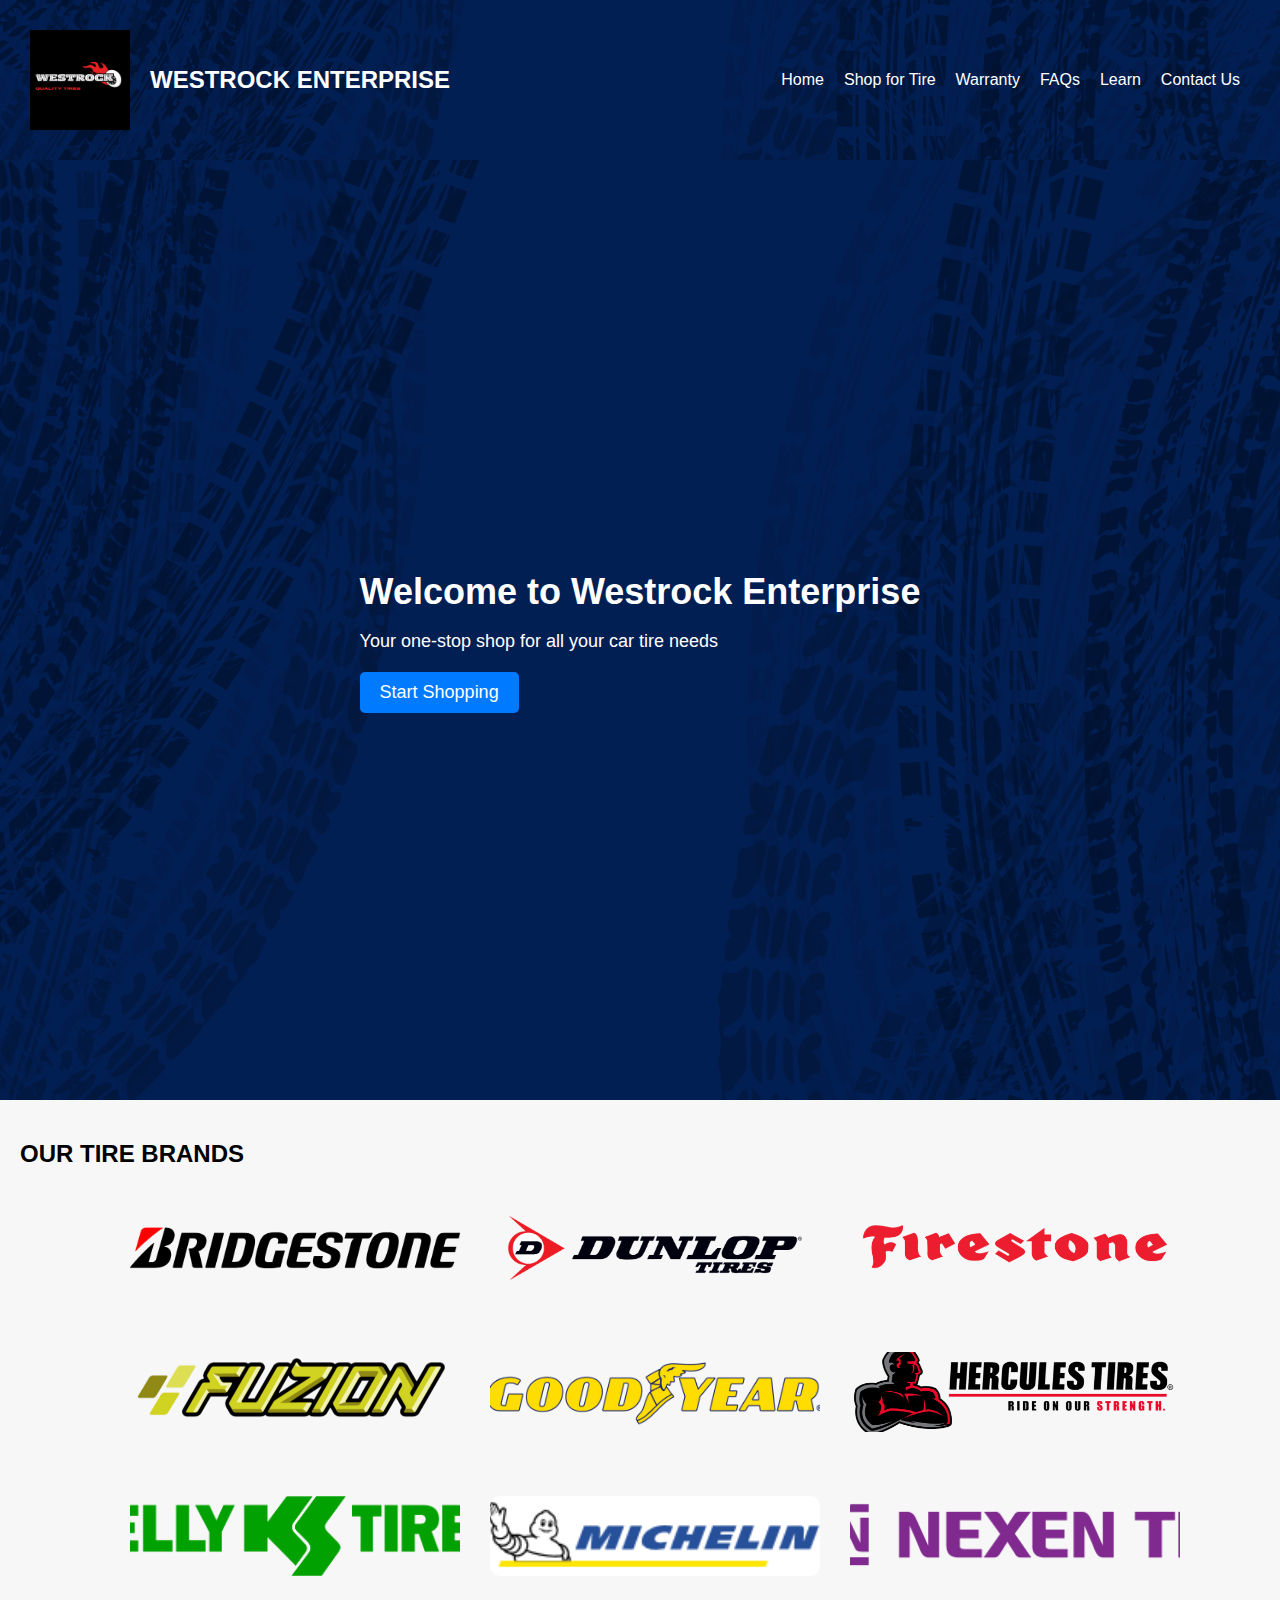
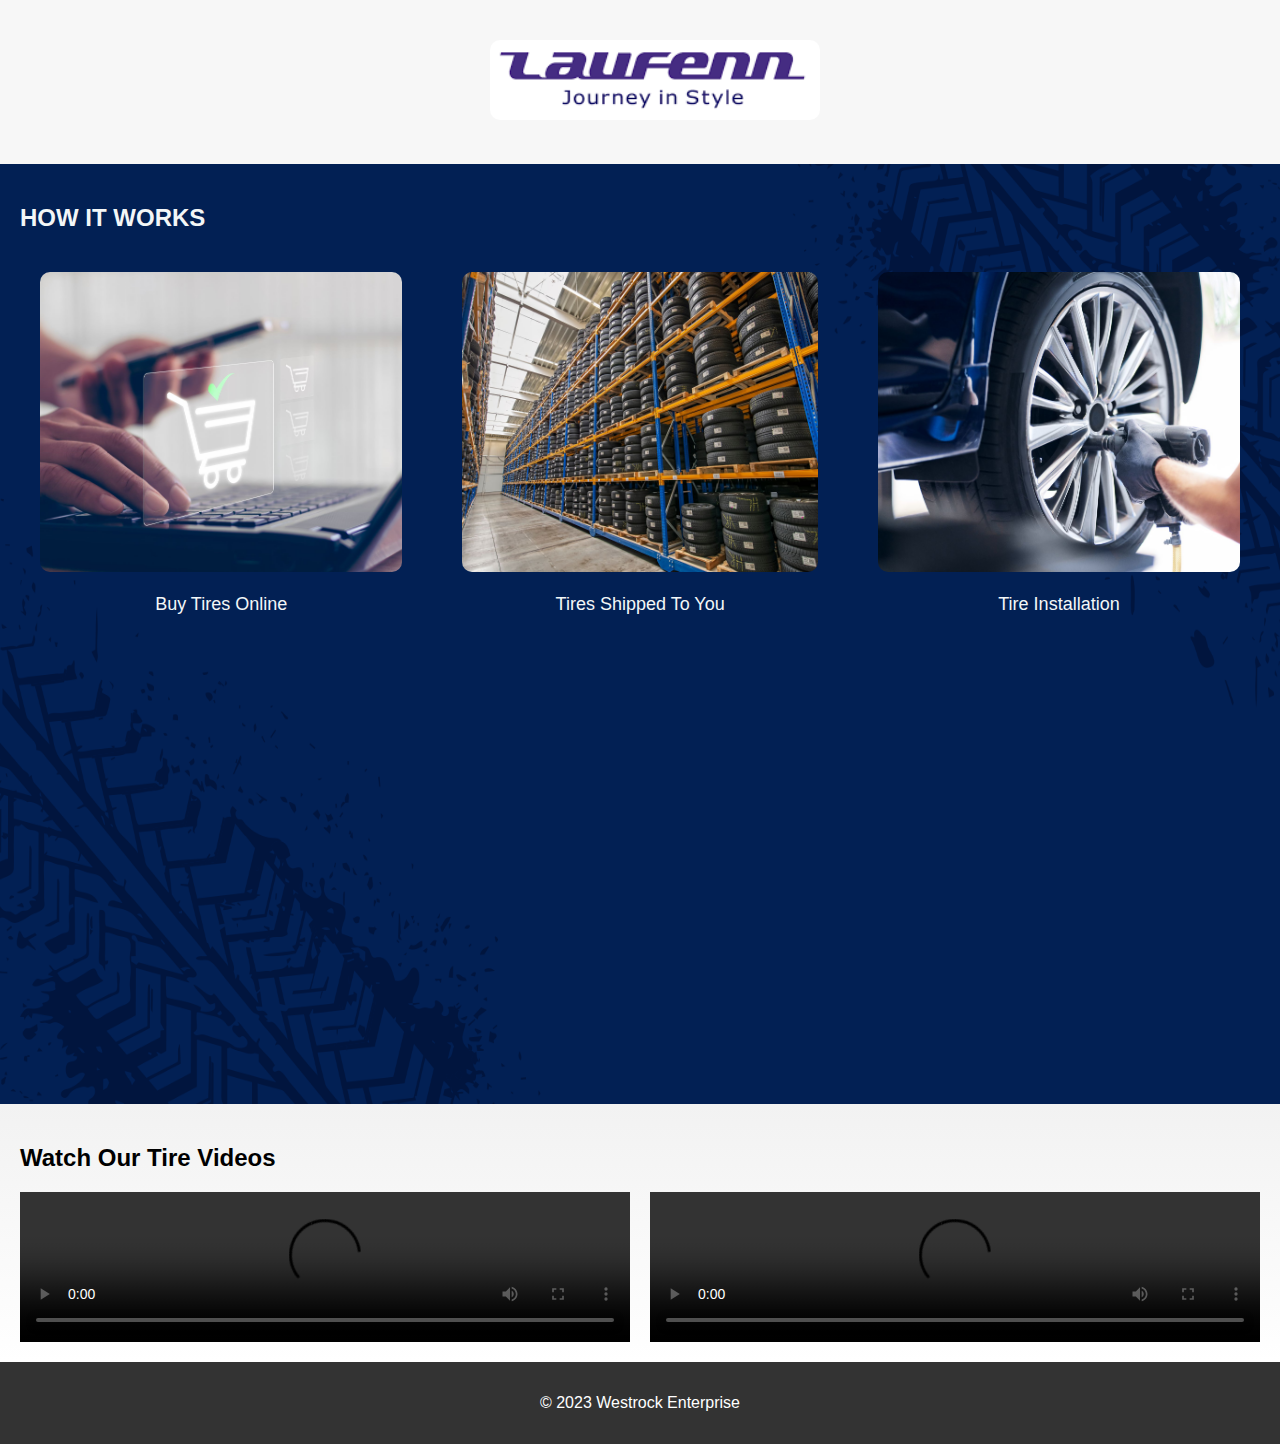
==== index.html @ aee5577b "initial commit of website" ====
<!DOCTYPE html>
<html lang="en">
<head>
  <meta charset="UTF-8">
  <meta name="viewport" content="width=device-width, initial-scale=1.0">
  <title>Westrock Enterprise</title>
  <link rel="stylesheet" href="styles.css">
</head>
<body>
  <header>
    <div class="logo-container">
      <img src="WESTROCK LOGO.png" alt="Westrock Enterprise Logo" class="logo">
      <h1>WESTROCK ENTERPRISE</h1>
    </div>
    <nav>
      <ul>
        <li><a href="index.html">Home</a></li>
        <li><a href="shop.html">Shop for Tire</a></li>
        <li><a href="warranty.html">Warranty</a></li>
        <li><a href="faqs.html">FAQs</a></li>
        <li><a href="learn.html">Learn</a></li>
        <li><a href="contact.html">Contact Us</a></li>
      </ul>
    </nav>
  </header>
  <main>
    <section class="hero">
      <div class="hero-container">
        <h1>Welcome to Westrock Enterprise</h1>
        <p>Your one-stop shop for all your car tire needs</p>
        <button>Start Shopping</button>
      </div>
    </section>

    <section class="tire-brands">
        <h2>OUR TIRE BRANDS</h2>
        <div class="tire-brand-grid">
          <div class="tire-brand-item">
            <img src="Bridgestone.png" alt="Bridgestone">
          </div>
          <div class="tire-brand-item">
            <img src="dunlop-1f035a4b.png" alt="dunlop">
          </div>
          <div class="tire-brand-item">
            <img src="Firestone-761a0091-1920w.png" alt="Firestone">
            </div>
            <div class="tire-brand-item">
                <img src="Fuzion-fd8393a1-71ab04fe.png" alt="Fuzion">
                </div>
                <div class="tire-brand-item">
                    <img src="Goodyear-2050ed3f.png" alt="Goodyear">
                    </div>
                    <div class="tire-brand-item">
                        <img src="Hercules2-8dfc126d-769698dd-640w.png" alt="Hercules2">
                        </div>
                        <div class="tire-brand-item">
                            <img src="kelly2.png" alt="kelly">
                            </div>
                            <div class="tire-brand-item">
                                <img src="Michelin-69707c13.png" alt="Michelin">
                                </div>
                                <div class="tire-brand-item">
                                    <img src="Nexen2-640w.png" alt="Nexen2">
                                    </div>
                                    <div class="tire-brand-item">
                                        <img src="Laufenn-640w.png" alt="Laufenn">
                                        </div>
        </section>


    <section class="tire-gallery">
      <h2>HOW IT WORKS</h2>
      <div class="tire-grid">
        <div class="tire-item">
        <img src="tire payment.jpeg" alt="payment">
        <p>Buy Tires Online</p>
     </div>
     <div class="tire-item">
        <img src="warehouse tires.jpeg" alt="warehouse tires">
        <p>Tires Shipped To You</p>
    </div>
    <div class="tire-item">
        <img src="tire fixing.jpeg" alt="tire fixing">
        <p>Tire Installation</p>
    </div>
        <!-- Add more tire images here -->
      </div>
    </section>
    <section class="video-section">
      <h2>Watch Our Tire Videos</h2>
      <div class="video-grid">
        <video width="100%" controls>
          <source src="4569076-hd_1920_1080_30fps.mp4" type="video/mp4">
          Your browser does not support the video tag.
        </video>
        <video width="100%" controls>
          <source src="tire fixing vid.mp4" type="video/mp4">
          Your browser does not support the video tag.
        </video>
      </div>
    </section>
  </main>
  <footer>
    <p>&copy; 2023 Westrock Enterprise</p>
  </footer>
  <script src="script.js"></script>
</body>
</html>
---- styles.css ----
body {
    font-family: Arial, sans-serif;
    margin: 0;
    padding: 0;
    background-color: #edf2f5;

  }
  
  header {
    background-image: url('Hero+Image-1920w.png'); /* replace with your desired background image */
    background-size: cover;
    background-position: center;
    padding: 20px; /* add some padding to the header */
    display: flex; /* make the header a flex container */
    justify-content: space-between; /* justify the content to the left and right */
    align-items: center; /* vertically center the content */
  }
  
  .logo-container {
    align-items: center;
    display: flex;
    padding: 10px; /* add this line */
  }
  
  .logo {
    width: 100px; /* adjust the width to your logo image size */
    height: 100px; /* adjust the height to your logo image size */
    margin-right: 20px; /* add some space between the logo and company name */
  }
  
  .logo-container h1 {
    font-size: 24px;
    font-weight: bold;
    color: #fff;
    margin: 0;
    padding: 0;
  }
  
  nav ul {
    list-style: none;
    margin: 0;
    padding: 0;
    display: flex;
    justify-content: space-between;
  }
  
  nav li {
    margin-right: 20px;
  }
  
  nav a {
    color: #fff;
    text-decoration: none;
  }
  
  .hero {
    background-image: url('Hero+Image-1920w.png');
    background-size: cover;
    background-position: center;
    height: 100vh;
    display: flex;
    justify-content: center;
    align-items: center;
    color: #fff;
    text-align: left; /* add this line */
    padding: 20px; /* add this line */
  }

  .hero h1 {
    font-size: 36px; /* add this line */
    margin-bottom: 10px; /* add this line */
  }
  
  .hero p {
    font-size: 18px; /* add this line */
    margin-bottom: 20px; /* add this line */
  }
  
  .hero button {
    background-color: #007bff; /* add this line */
    color: #ffffff; /* add this line */
    border: none; /* add this line */
    padding: 10px 20px; /* add this line */
    font-size: 18px; /* add this line */
    cursor: pointer; /* add this line */
    border-radius: 5px; /* add this line */
  }
  
  .hero button:hover {
    background-color: #0069d9; /* add this line */
  }
  


  .tire-brands {
    background-color: #f7f7f7;
    padding: 20px;
  }
  
  .tire-brand-grid {
    display: flex;
    flex-wrap: wrap;
    justify-content: center;
    grid-gap: 20px;
  }
  
  .tire-brand-item {
    margin: 20px;
    text-align: center;
    width: 300px; /* adjust the width of each tire brand item */
  }
  
  .tire-brand-item img {
    width: 110%;
    height: 80px; /* adjust the height of each tire brand image */
    object-fit: cover;
    border-radius: 10px;
  }
  
  .tire-gallery {
    background-image: url('How+it+works+2-1920w.png');
    background-size: 100% 100%;
    background-position: center;
    padding: 20px;
    height: 100vh; /* set the section height to 100% of the viewport */
  }

  .tire-gallery p {
    color: #f3f7f8; /* change the font color to a blue shade */
  }

  .tire-gallery h2 {
    color: #f3f6f7; /* change the font color to a blue shade */
  }
  
  .tire-grid {
    display: flex;
    grid-template-columns: repeat(3, 1fr);
    grid-gap: 20px;
  }

  .tire-item {
    margin: 20px;
    text-align: center;
  }
  
  .tire-grid img {
    width: 100%;
    height: 300px;
    object-fit: cover;
    border-radius: 10px;
    border-bottom: 10px;
  }

  .tire-grid p {
    text-align: center;
    font-size: 18px;
    margin-bottom: 20px; /* add some space between the text and the next image */
  }
  
  .video-section {
    background-image: linear-gradient(to bottom, #f2f2f2, #fff); /* gradient background */
    /* or */
    background-color: #f2f2f2; /* solid color background */
    padding: 20px; /* add some padding to the section */
  }
  
  .video-grid {
    display: grid;
    grid-template-columns: repeat(2, 1fr);
    grid-gap: 20px;
  }
  
  .video-grid iframe {
    width: 100%;
    height: 200px;
    border: none;
  }
  
  footer {
    background-color: #333;
    color: #fff;
    padding: 1em;
    text-align: center;
    clear: both;
  }

  .shop-page footer {
    bottom: 0;
    width: 100%;
    padding: 1rem 0;
    background-color: #333;
    text-align: center;
  }

  .learn-page footer {
    bottom: 0;
    width: 100%;
    padding: 1rem 0;
    background-color: #333;
    text-align: center;
  }

  
  
  .learn-page .learn h1 {
    font-weight: bold;
    color: #081585; /* change the font color to a dark gray */
    margin-bottom: 20px;
    display: block;
    text-align: center;
    font-size: 48px;
  }

  .learn-page .learn {
    align-items: center;
    
    
  }
  
  .learn-page .learn-content {
    display: flex;
    justify-content: center;
    align-items: center;
  }

  .learn-page .learn h2 {
    flex: 1;
  }
  
  .learn-page .learn-image {
    width: 600px; /* adjust the width to your liking */
    height: auto;
    margin-left: 20px; /* add some space between the h2 and the image */
  }

  .learn-page .learn p {
    text-align: center;
  }

  .contact-page footer {
    bottom: 0;
    width: 100%;
    padding: 1rem 0;
    background-color: #333;
    text-align: center;
  }

  .contact-page .contact {
    max-width: 600px;
  margin: 40px auto;
  padding: 20px;
  background-color: #f9f9f9;
  border: 1px solid #ddd;
  box-shadow: 0 0 10px rgba(0, 0, 0, 0.1);
  }

  .contact-page .form-group {
    margin-bottom: 20px;
  }
  
  .contact-page label {
    display: block;
    margin-bottom: 10px;
  }
  
  .contact-page .form-control {
    width: 100%;
    padding: 10px;
    font-size: 16px;
    border: 1px solid #ccc;
  }
  
  .contact-page .form-control:focus {
    border-color: #aaa;
    box-shadow: 0 0 10px rgba(0, 0, 0, 0.1);
  }
  
  .contact-page .btn-submit {
    background-color: #4CAF50;
    color: #fff;
    padding: 10px 20px;
    border: none;
    border-radius: 5px;
    cursor: pointer;
  }
  
  .contact-page .btn-submit:hover {
    background-color: #3e8e41;
  }

  .shop-form {
    max-width: 600px;
    margin: 40px auto;
    padding: 20px;
    background-color: #f9f9f9;
    border: 1px solid #ddd;
    box-shadow: 0 0 10px rgba(0, 0, 0, 0.1);
  }
  
  .form-grid {
    display: grid;
    grid-template-columns: repeat(2, 1fr);
    grid-gap: 20px;
  }
  
  .form-group {
    margin-bottom: 20px;
  }
  
  .form-group label {
    display: block;
    margin-bottom: 10px;
    font-weight: bold;
  }
  
  .form-control {
    width: 100%;
    height: 40px;
    padding: 10px;
    font-size: 16px;
    border: 1px solid #ccc;
  }
  
  .form-control:focus {
    border-color: #aaa;
    box-shadow: 0 0 10px rgba(0, 0, 0, 0.1);
  }
  
  .btn {
    padding: 10px 20px;
    font-size: 16px;
    font-weight: bold;
    border: none;
    border-radius: 5px;
    background-color: #337ab7;
    color: #fff;
    cursor: pointer;
  }
  
  .btn:hover {
    background-color: #23527c;
  }
  
  .btn:active {
    background-color: #1e3d5f;
  }
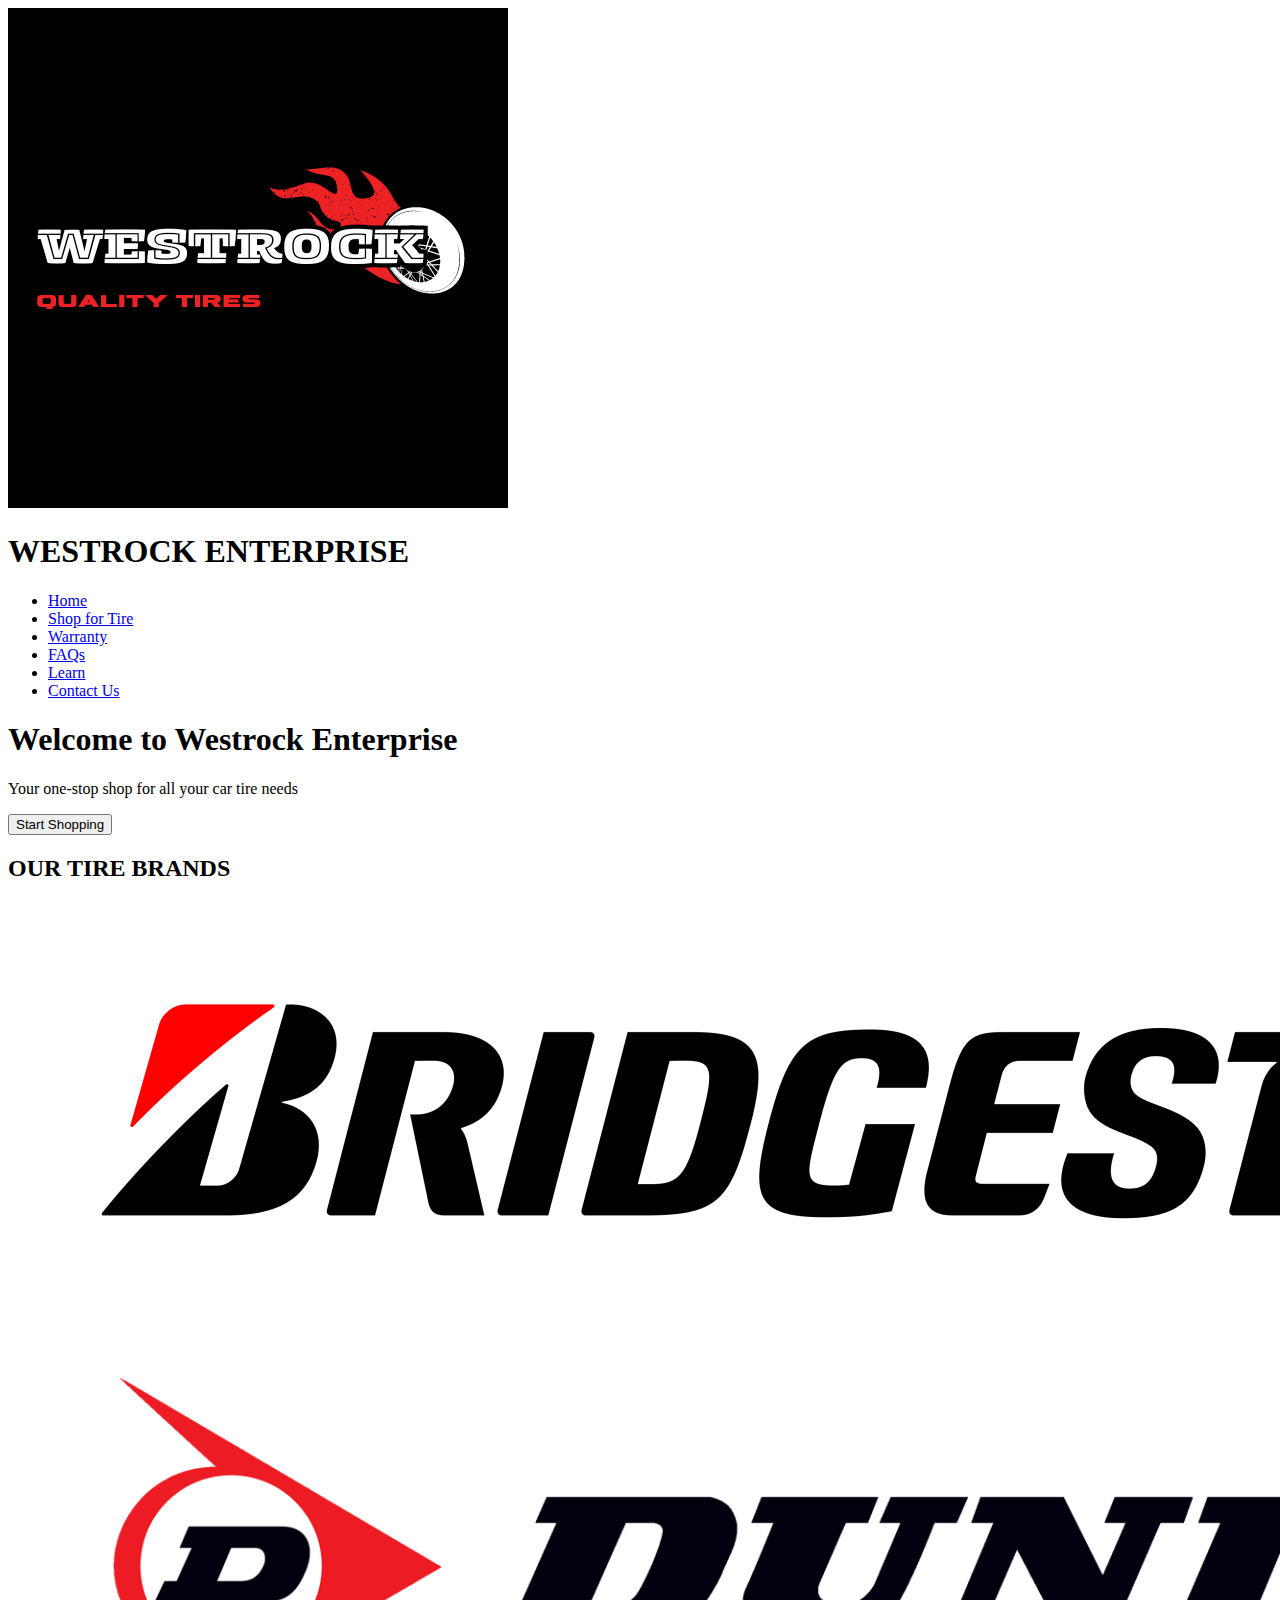
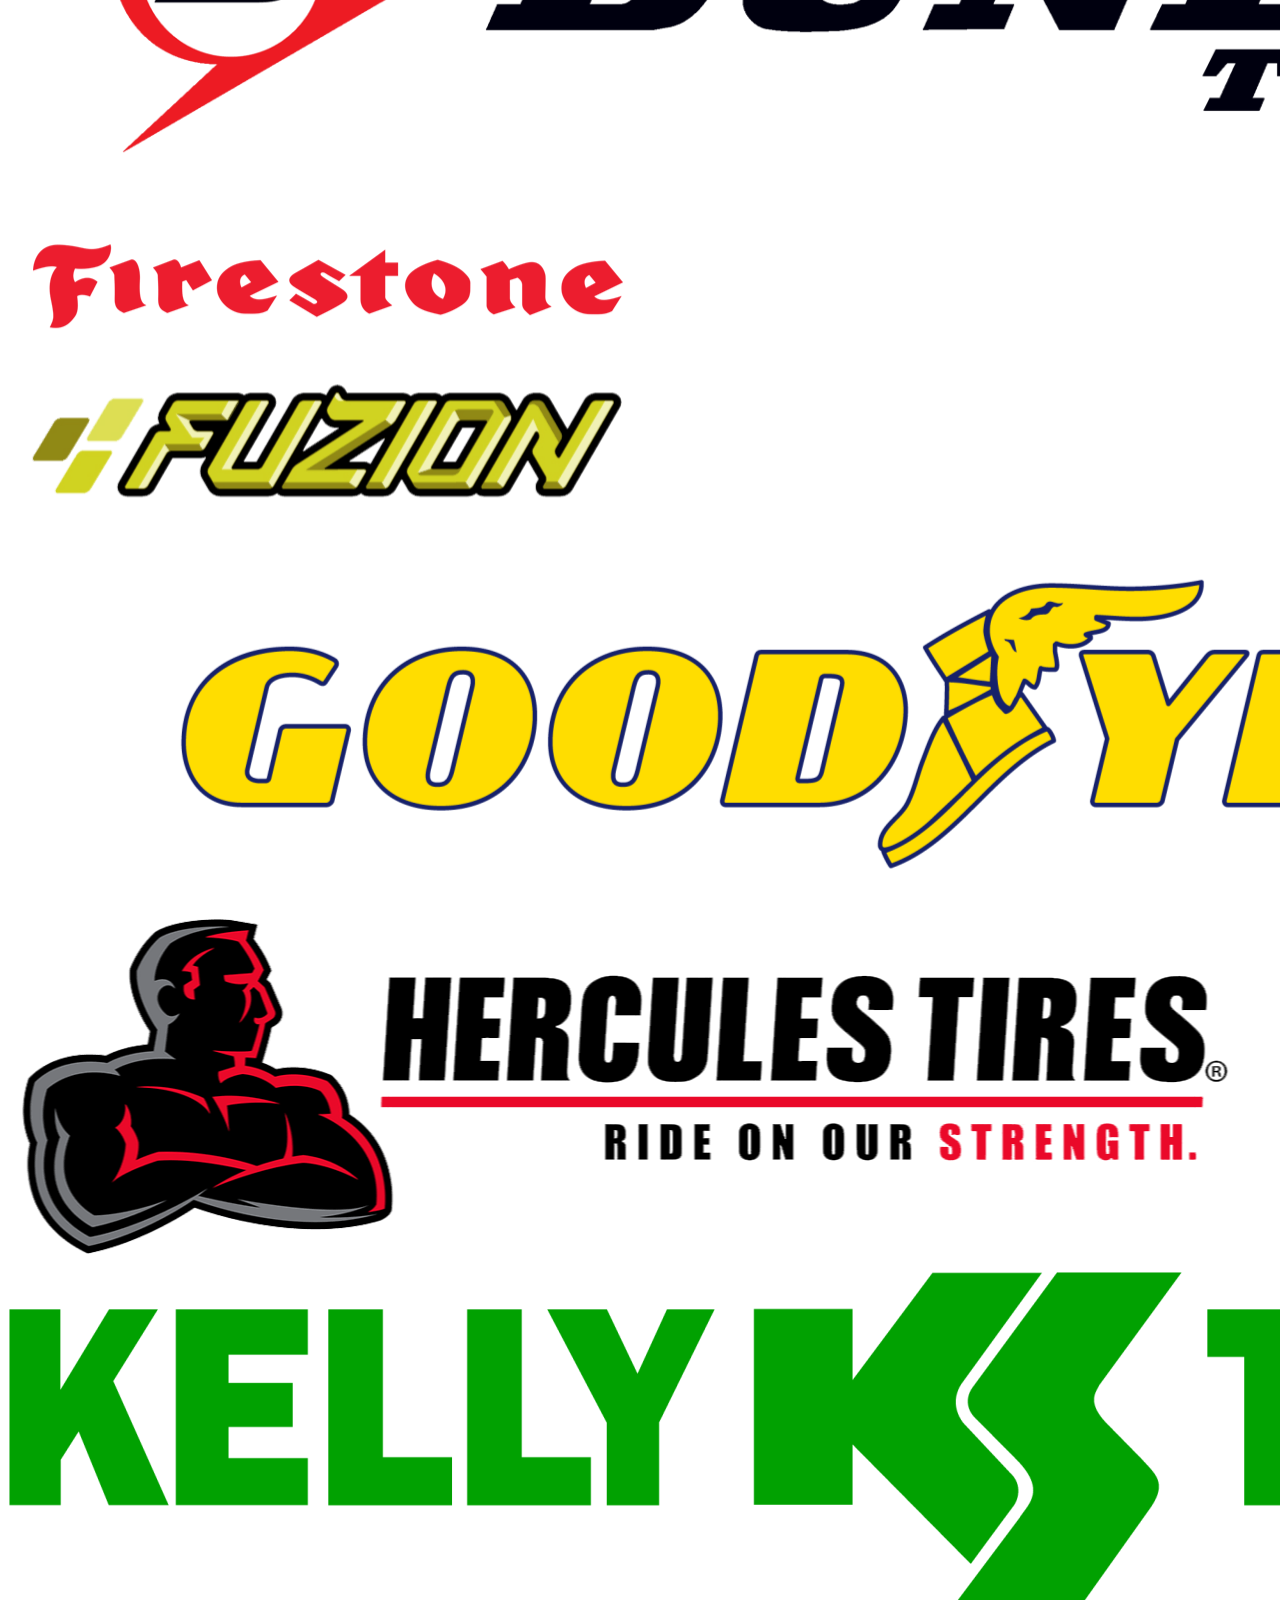
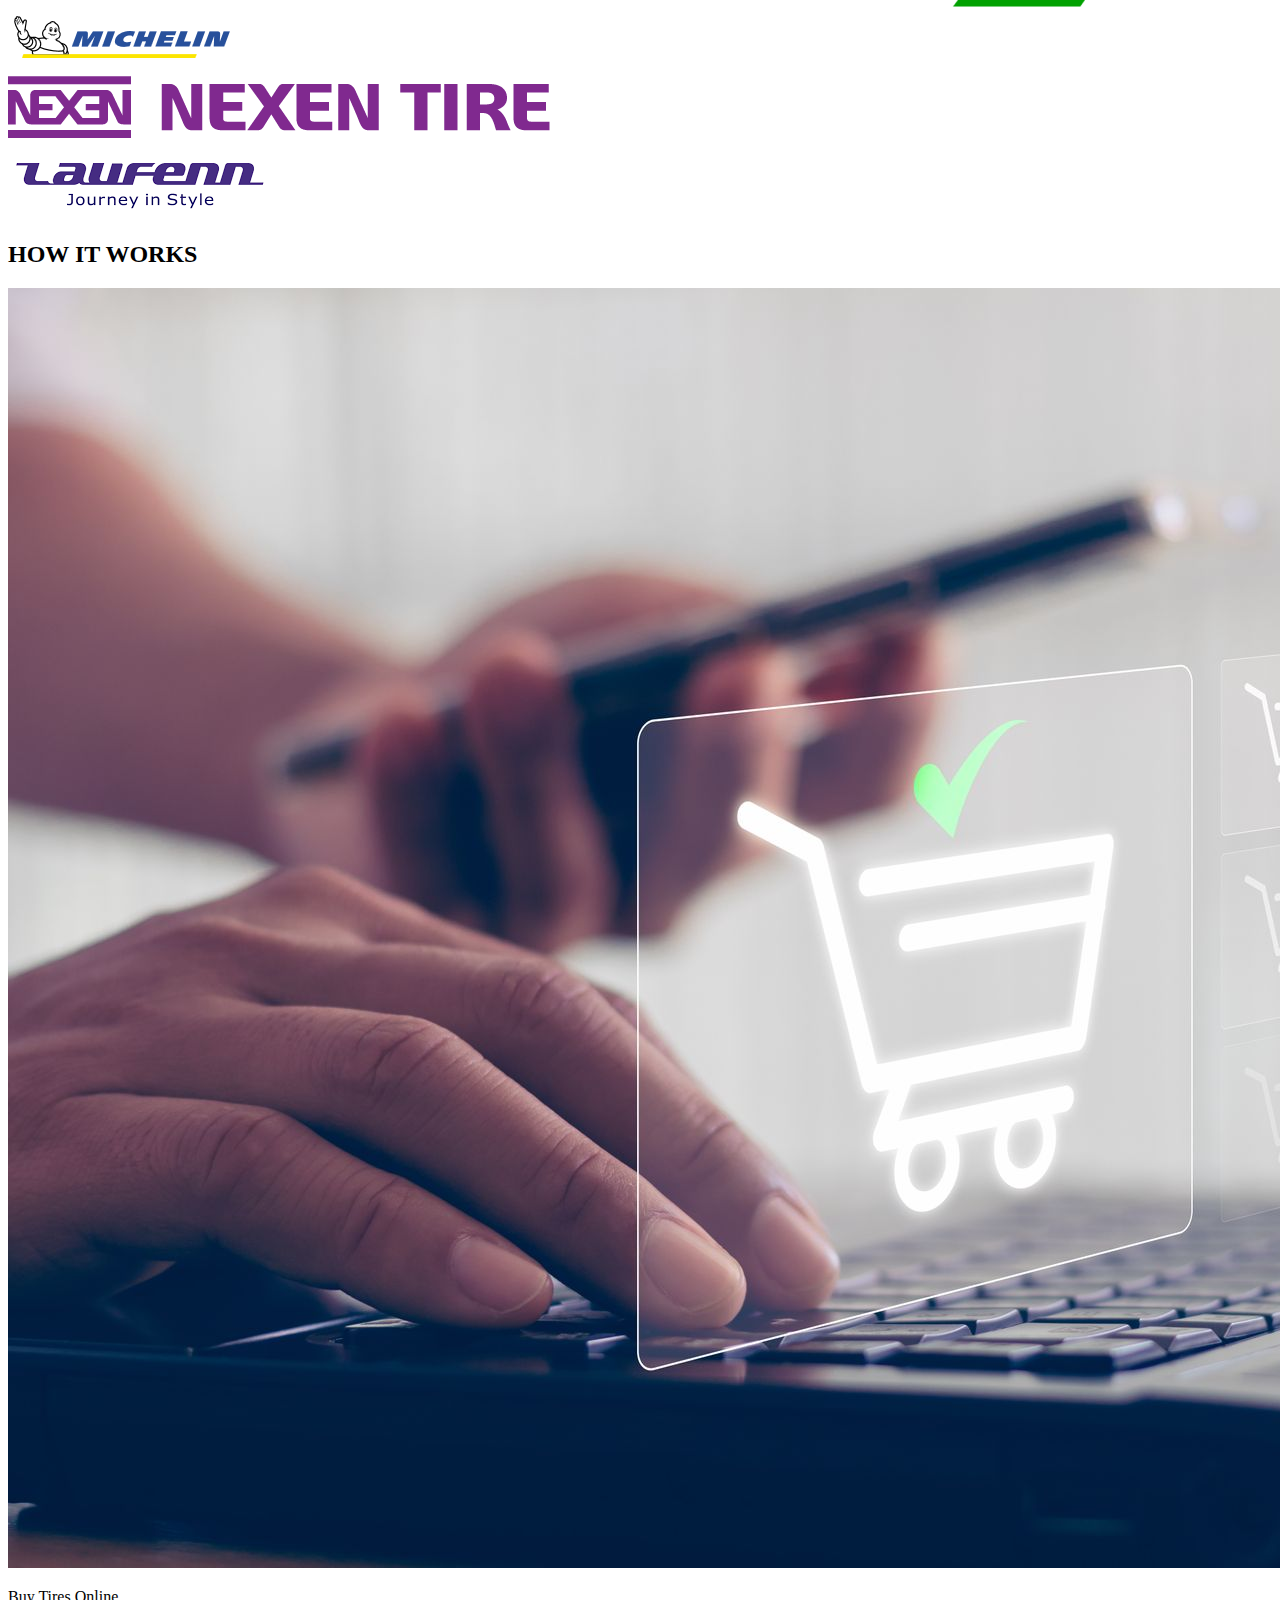
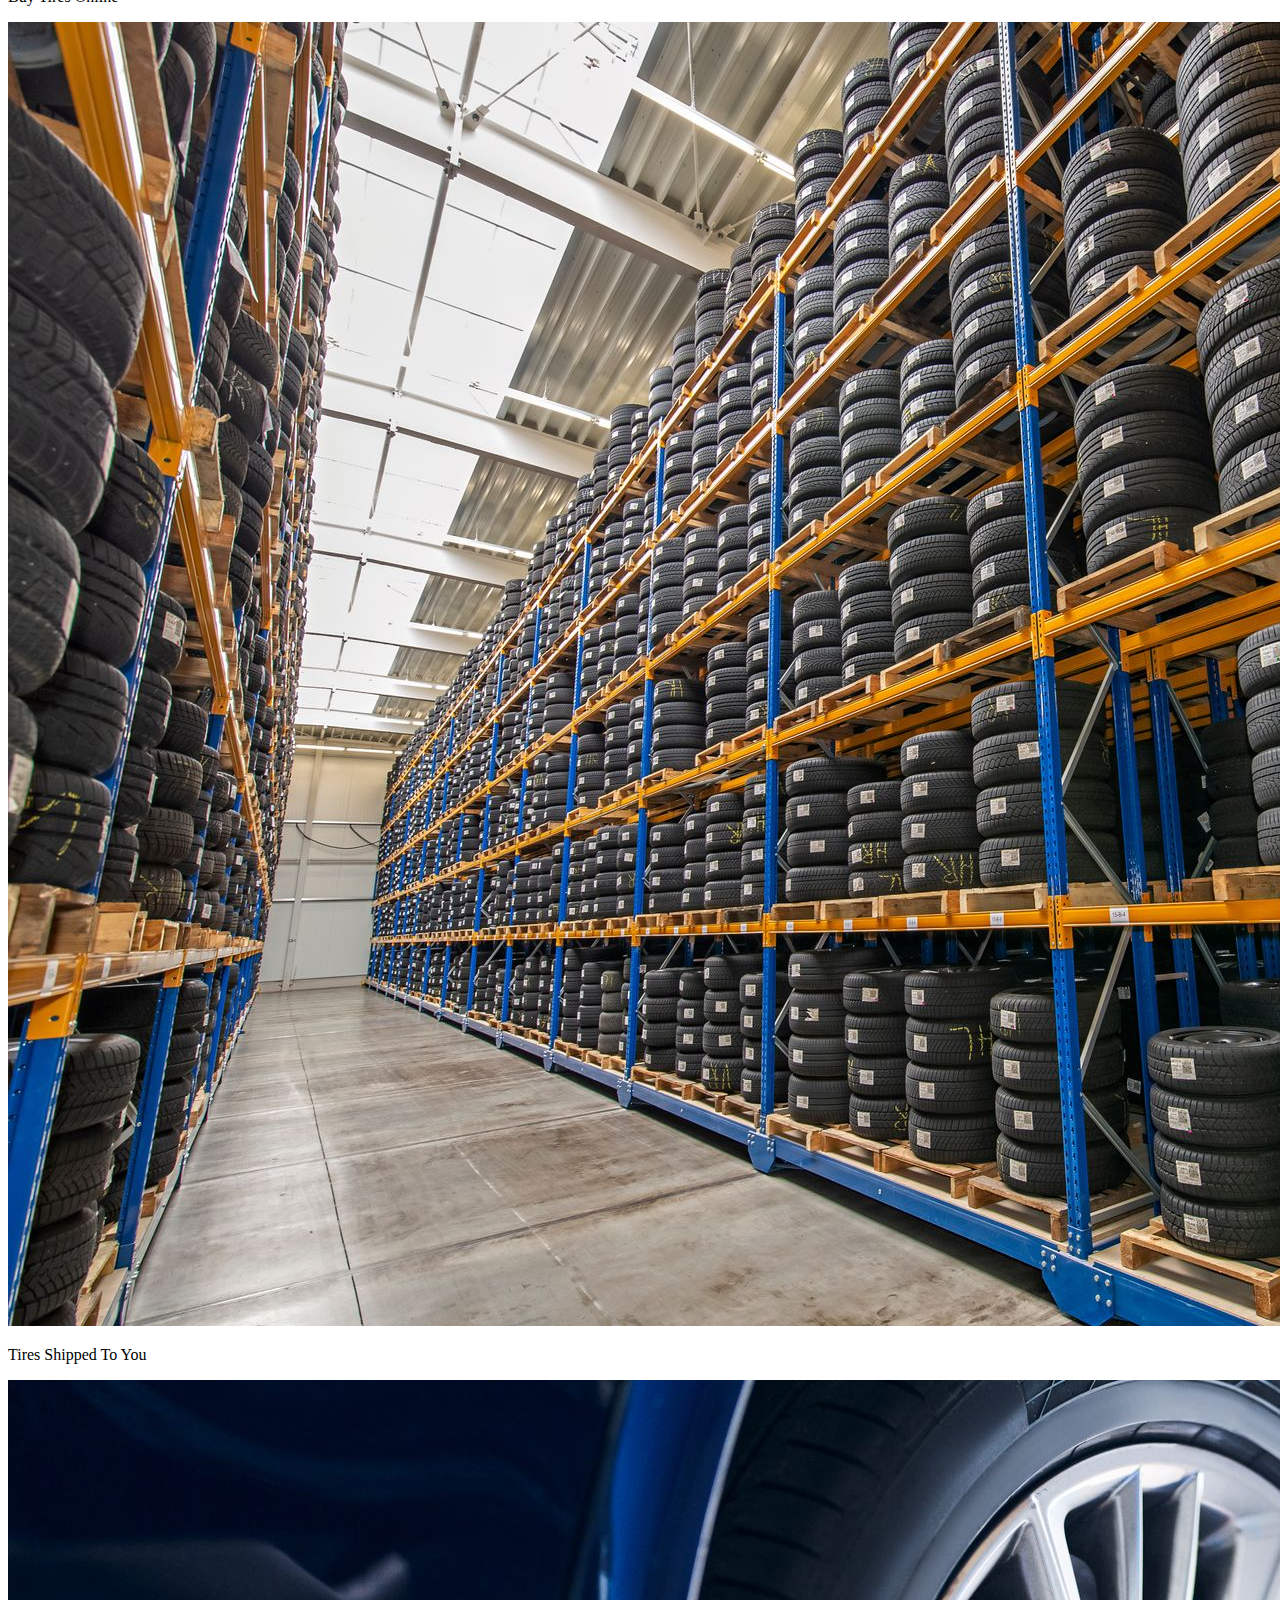
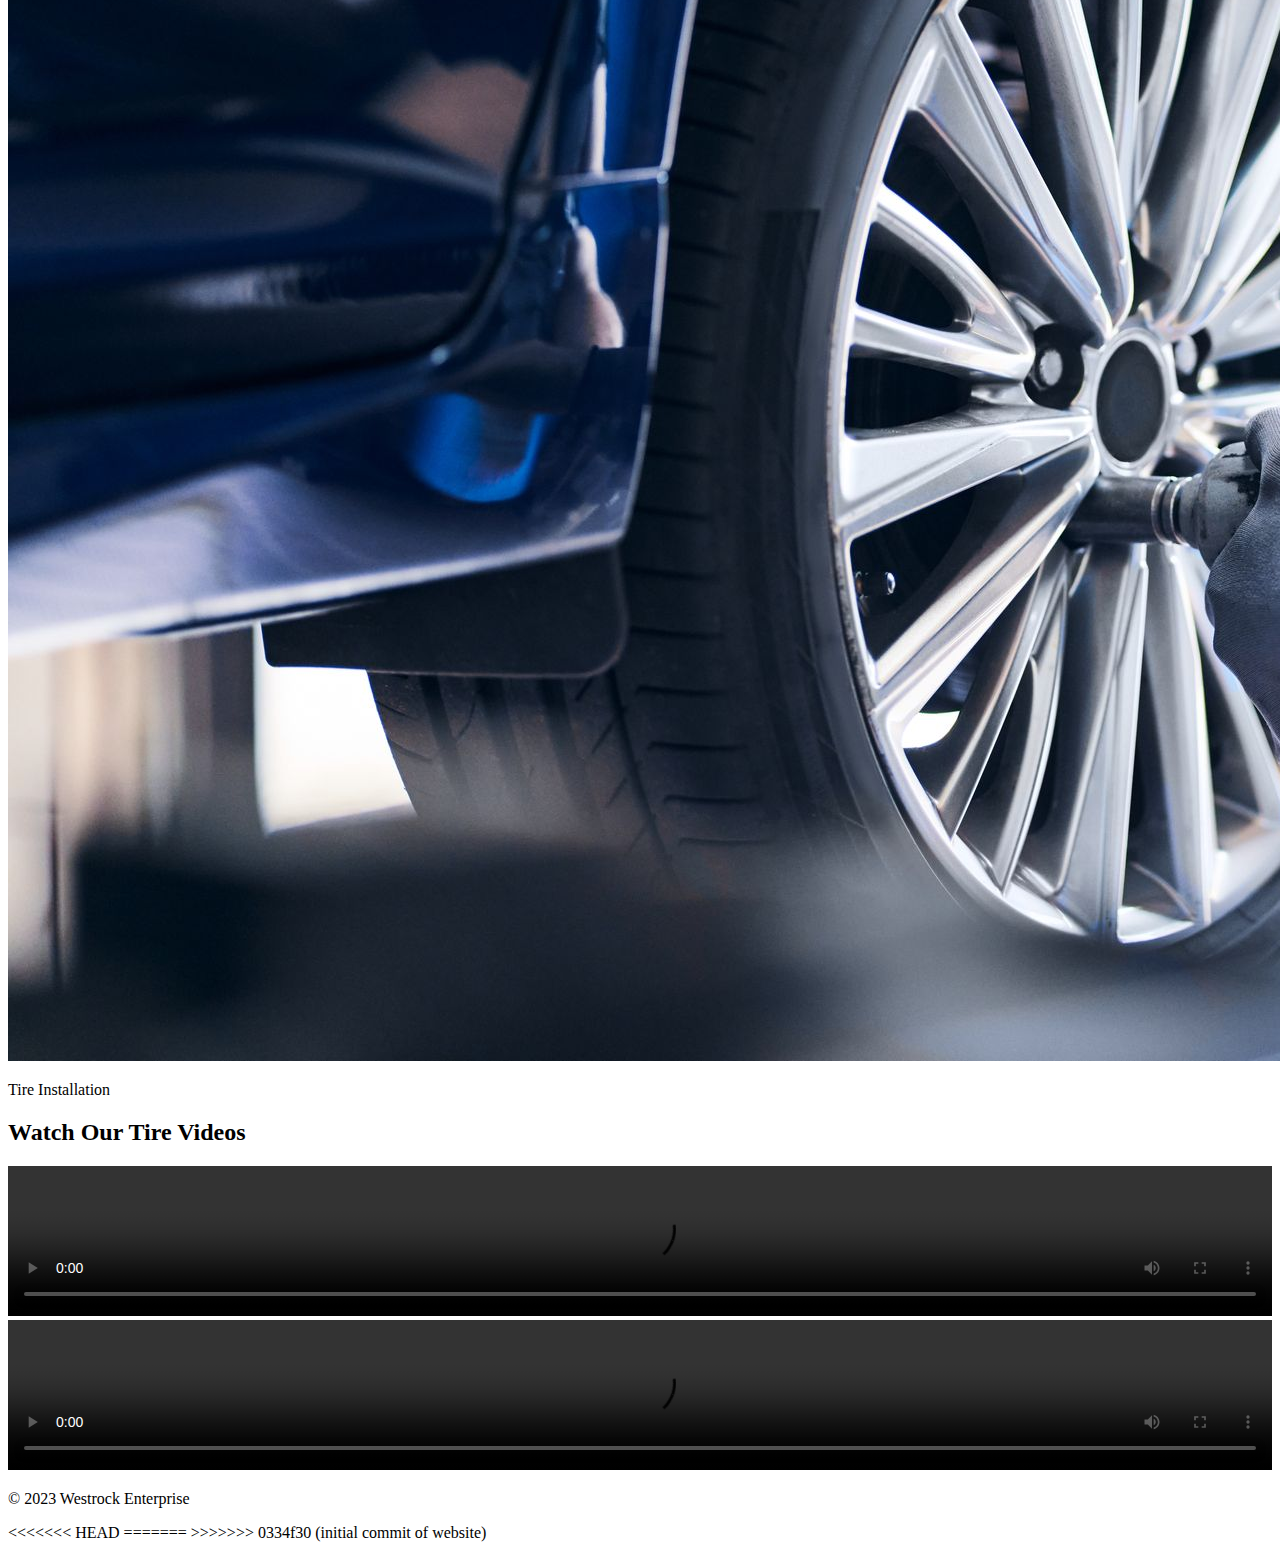
==== commit d37cfdea: "initial commit of website" ====
--- a/index.html
+++ b/index.html
@@ -104,5 +104,9 @@
     <p>&copy; 2023 Westrock Enterprise</p>
   </footer>
   <script src="script.js"></script>
+<<<<<<< HEAD
+=======
+
+>>>>>>> 0334f30 (initial commit of website)
 </body>
 </html>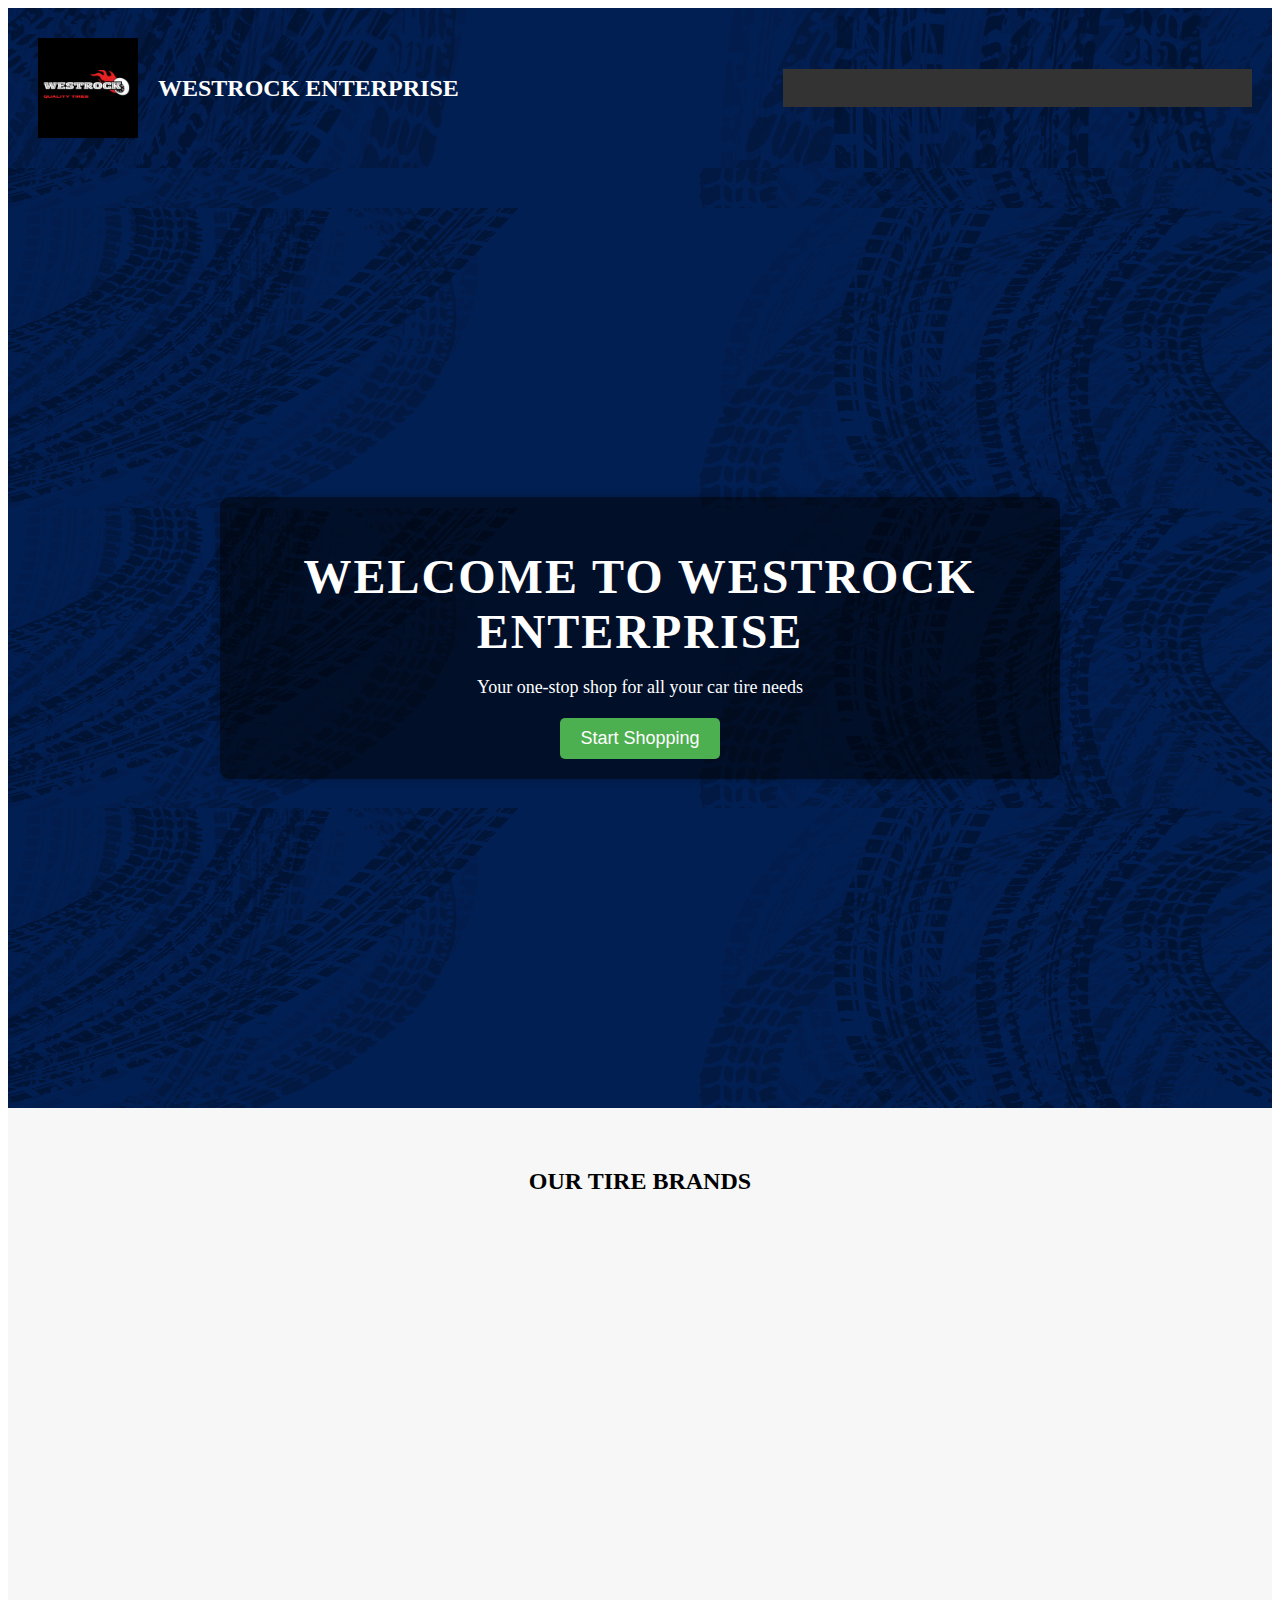
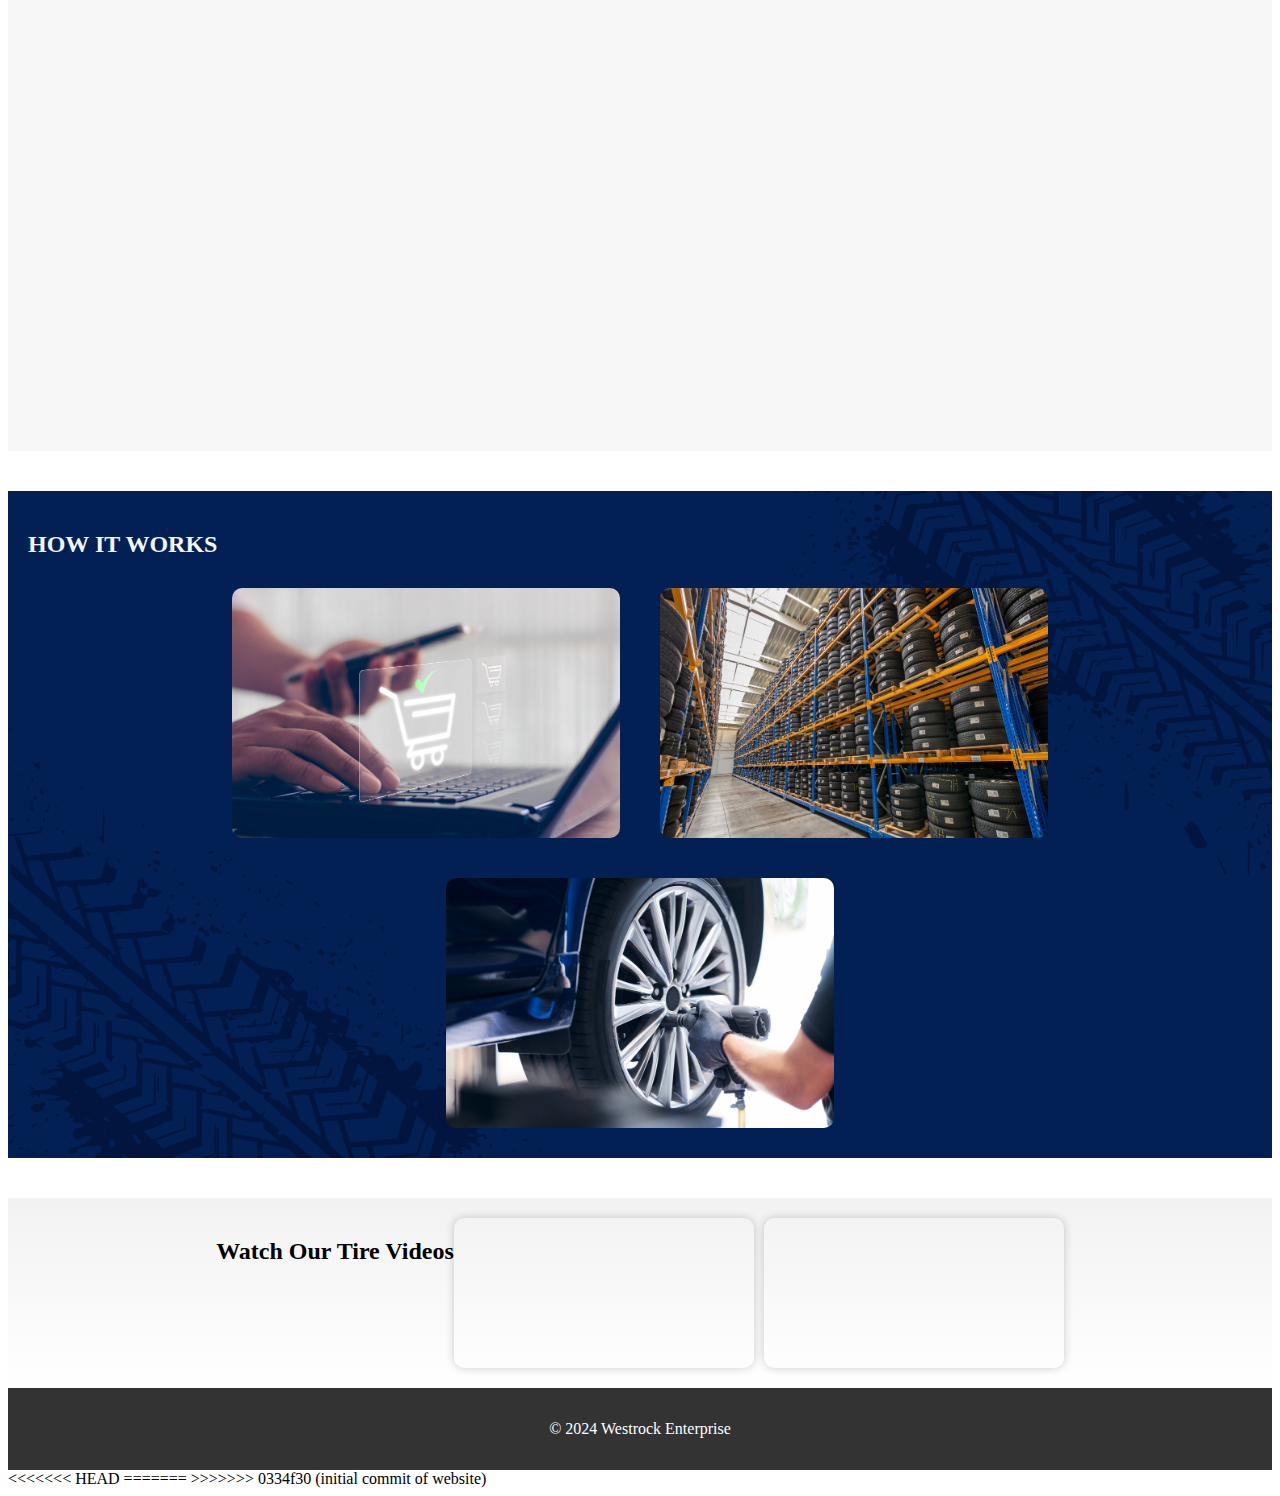
==== commit 24e77e64: "changes" ====
--- a/index.html
+++ b/index.html
@@ -89,19 +89,29 @@
     <section class="video-section">
       <h2>Watch Our Tire Videos</h2>
       <div class="video-grid">
-        <video width="100%" controls>
+        <video width="100%" id="video-1">
           <source src="4569076-hd_1920_1080_30fps.mp4" type="video/mp4">
           Your browser does not support the video tag.
         </video>
-        <video width="100%" controls>
+        <video width="100%" id="video-2">
           <source src="tire fixing vid.mp4" type="video/mp4">
           Your browser does not support the video tag.
         </video>
       </div>
     </section>
+    
+    <script>
+      const videos = document.querySelectorAll('video');
+    
+      videos.forEach(video => {
+        video.addEventListener('mouseover', () => {
+          video.play();
+        });
+      });
+    </script>
   </main>
   <footer>
-    <p>&copy; 2023 Westrock Enterprise</p>
+    <p>&copy; 2024 Westrock Enterprise</p>
   </footer>
   <script src="script.js"></script>
 <<<<<<< HEAD
--- a/styles.css
+++ b/styles.css
@@ -0,0 +1,767 @@
+<<<<<<< HEAD
+=======
+
+
+body {
+    font-family: Arial, sans-serif;
+    margin: 0;
+    padding: 0;
+    background-color: #edf2f5;
+
+  }
+  
+  header {
+    background-image: url('Hero+Image-1920w.png'); /* replace with your desired background image */
+    background-size: cover;
+    background-position: center;
+    padding: 20px; /* add some padding to the header */
+    display: flex; /* make the header a flex container */
+    justify-content: space-between; /* justify the content to the left and right */
+    align-items: center; /* vertically center the content */
+  }
+  
+  .logo-container {
+    align-items: center;
+    display: flex;
+    padding: 10px; /* add this line */
+  }
+  
+  .logo {
+    width: 100px; /* adjust the width to your logo image size */
+    height: 100px; /* adjust the height to your logo image size */
+    margin-right: 20px; /* add some space between the logo and company name */
+  }
+  
+  .logo-container h1 {
+    font-size: 24px;
+    font-weight: bold;
+    color: #fff;
+    margin: 0;
+    padding: 0;
+  }
+  
+  nav {
+    background-color: #333;
+    padding: 10px;
+    text-align: center;
+  }
+
+  nav ul {
+    list-style: none;
+    margin: 0;
+    padding: 0;
+    display: flex;
+    justify-content: space-between;
+  }
+  
+  nav li {
+    margin-right: 20px;
+  }
+  
+  nav a {
+    color: #fff;
+    text-decoration: none;
+    transition: color 0.3s ease-in-out;
+
+  }
+
+  nav a:hover {
+    color: #ccc;
+  }
+
+  /* Animation on hover */
+   nav a {
+  position: relative;
+  }
+
+  nav a::before {
+    content: "";
+    position: absolute;
+    bottom: 0;
+    left: 0;
+    width: 100%;
+    height: 2px;
+    background-color: #fff;
+    transform: scaleX(0);
+    transition: transform 0.3s ease-in-out;
+  }
+
+  nav a:hover::before {
+    transform: scaleX(1);
+  }
+  
+  /* Animation on page load */
+  nav li {
+    opacity: 0;
+    transform: translateY(50px);
+    animation: fade-in 1s ease-in-out forwards;
+    animation-delay: 0.5s;
+  }
+
+  @keyframes fade-in {
+    0% {
+      opacity: 0;
+      transform: translateY(50px);
+    }
+    100% {
+      opacity: 1;
+      transform: translateY(0);
+    }
+  }
+  
+  .hero {
+    background-image: url('Hero+Image-1920w.png');
+    background-size: 100% 300px;
+    background-position: 0% 100%;
+    height: 100vh;
+    display: flex;
+    justify-content: center;
+    align-items: center;
+    color: #fff;
+    text-align: left; /* add this line */
+    padding: 20px; /* add this line */
+  }
+
+  .hero-container {
+    max-width: 800px;
+    margin: 0 auto;
+    text-align: center;
+    padding: 20px;
+    background-color: rgba(0, 0, 0, 0.5);
+    border-radius: 10px;
+    box-shadow: 0 0 10px rgba(0, 0, 0, 0.2);
+    transform: translateY(0);
+    transition: transform 0.5s ease-in-out;
+  }
+
+  .hero-container:hover {
+    transform: translateY(-10px);
+    box-shadow: 0 0 20px rgba(0, 0, 0, 0.4);
+  }
+
+  .hero h1 {
+    font-size: 48px;
+    font-weight: bold;
+    margin-bottom: 10px;
+    text-transform: uppercase;
+    letter-spacing: 2px;
+  }
+  
+  .hero p {
+    font-size: 18px; /* add this line */
+    margin-bottom: 20px; /* add this line */
+  }
+  
+  .hero button {
+    background-color: #4CAF50;
+  color: #fff;
+  border: none;
+  padding: 10px 20px;
+  font-size: 18px;
+  cursor: pointer;
+  border-radius: 5px;
+  transition: background-color 0.3s ease-in-out;
+}
+  
+  .hero button:hover {
+    background-color: #3e8e41; /* add this line */
+  }
+  
+
+
+  .tire-brands {
+    background-color: #f7f7f7;
+    padding: 40px;
+    text-align: center;
+  }
+  
+  .tire-brand-grid {
+    display: grid;
+    grid-template-columns: repeat(3, 1fr);
+    gap: 20px;
+    justify-content: center;
+  }
+  
+  .tire-brand-item {
+    margin: 20px;
+    text-align: center;
+    width: 300px; /* adjust the width of each tire brand item */
+    background-color: #fff;
+    padding: 20px;
+    border-radius: 10px;
+    box-shadow: 0 0 10px rgba(0, 0, 0, 0.1);
+    transition: transform 0.3s ease-in-out;
+  }
+  
+  .tire-brand-item img {
+    width: 100%;
+    height: 100px; /* adjust the height of each tire brand image */
+    object-fit: contain;
+    border-radius: 10px;
+    transition: transform 0.3s ease-in-out;
+  }
+
+  .tire-brand-item:hover img {
+    transform: scale(1.1);
+  }
+
+  .tire-brand-item {
+    opacity: 0;
+    transform: translateY(50px);
+    animation: fade-in 1s ease-in-out forwards;
+    animation-delay: 0.5s;
+  }
+
+  @keyframes fade-in {
+    0% {
+      opacity: 0;
+      transform: translateY(50px);
+    }
+    100% {
+      opacity: 1;
+      transform: translateY(0);
+    }
+  }
+
+  /* Animation on hover */
+.tire-brand-item:hover {
+  animation: hover-animation 0.5s ease-in-out forwards;
+}
+
+@keyframes hover-animation {
+  0% {
+    transform: scale(1);
+  }
+  50% {
+    transform: scale(1.05);
+  }
+  100% {
+    transform: scale(1);
+  }
+}
+  
+  .tire-gallery {
+    background-image: url('How+it+works+2-1920w.png');
+    background-size: 100% 100%;
+    background-position: center;
+    padding: 20px;
+    max-width: 100%; /* adjust the width to your liking */
+    margin: 40px auto; /* add some margin to center the section */
+    height: auto; /* add this line */
+
+  }
+
+  .tire-gallery p {
+    color: #f3f7f8; /* change the font color to a blue shade */
+  }
+
+  .tire-gallery h2 {
+    color: #f3f6f7; /* change the font color to a blue shade */
+  }
+  
+  .tire-grid {
+    display: flex;
+    grid-template-columns: repeat(3, 1fr);
+    grid-gap: 20px;
+    gap: 20px;
+    flex-wrap: wrap;
+    justify-content: center;
+  }
+
+  .tire-item {
+    margin: 10px;
+    width: calc(33.33% - 20px); /* make each item take up about 1/3 of the width, with some gap */
+    text-align: center;
+    height: 250px; /* add this line */
+    position: relative;
+  }
+  
+  .tire-grid img {
+    width: 100%;
+    height: 100%;
+    object-fit: cover;
+    border-radius: 10px;
+    border-bottom: 10px;
+  }
+
+  .tire-item img {
+    transition: transform 0.2s ease-in-out;
+  }
+  
+  .tire-item p {
+    position: absolute;
+    bottom: 0;
+    left: 0;
+    width: 100%;
+    padding: 10px;
+    background-color: rgba(255, 255, 255, 0.7);
+    color: #333;
+    font-size: 16px;
+    text-align: center;
+    opacity: 0;
+    transition: opacity 0.2s ease-in-out;
+    margin-top: 10px;
+
+  }
+
+  .tire-item:hover p {
+    opacity: 1;
+  }
+
+  .tire-item:hover img {
+    transform: scale(1.1);
+    box-shadow: 0 0 10px rgba(0, 0, 0, 0.2);
+  }
+
+  .tire-grid p {
+    text-align: center;
+    font-size: 18px;
+    margin-bottom: 20px; /* add some space between the text and the next image */
+  }
+  
+  .video-section {
+    background-image: linear-gradient(to bottom, #f2f2f2, #fff); /* gradient background */
+    /* or */
+    background-color: #f2f2f2; /* solid color background */
+    padding: 20px; /* add some padding to the section */
+    display: flex;
+    flex-wrap: wrap;
+    justify-content: center;
+  }
+  
+  .video-grid {
+    display: grid;
+    grid-template-columns: repeat(2, 1fr);
+    gap: 10px;
+  }
+  
+  .video-grid iframe {
+    width: 100%;
+    height: 200px;
+    border: none;
+  }
+  
+  video {
+    width: 100%;
+    height: 100%;
+    object-fit: cover;
+    border-radius: 10px;
+    box-shadow: 0 0 10px rgba(0, 0, 0, 0.2);
+  }
+  footer {
+    background-color: #333;
+    color: #fff;
+    padding: 1em;
+    text-align: center;
+    clear: both;
+  }
+
+  .shop-page footer {
+    bottom: 0;
+    width: 100%;
+    padding: 1rem 0;
+    background-color: #333;
+    text-align: center;
+  }
+
+  .faq-page footer {
+    bottom: 0;
+    width: 100%;
+    padding: 1rem 0;
+    background-color: #333;
+    text-align: center;
+  }
+
+  .learn-page footer {
+    bottom: 0;
+    width: 100%;
+    padding: 1rem 0;
+    background-color: #333;
+    text-align: center;
+  }
+
+  
+  
+  .learn-page .learn h1 {
+    font-weight: bold;
+    color: #0e8508; /* change the font color to a dark gray */
+    margin-bottom: 20px;
+    display: block;
+    text-align: center;
+    font-size: 60px;
+  }
+
+  .learn-page .learn h3 {
+    font-weight: bold;
+    color: #150161; /* change the font color to a dark gray */
+    margin-bottom: 20px;
+    display: block;
+    text-align: left;
+    font-size: 20px;
+  }
+  
+  
+  .learn-page .learn p {
+    margin-bottom: 20px;
+    display: block;
+    text-align: left;
+  }
+
+  .learn-page .learn {
+    align-items: left;
+    
+    
+  }
+  
+  .learn-page .learn-content {
+    display: flex;
+    justify-content: left;
+    align-items: left;
+  }
+
+  .learn-page .learn h2 {
+    flex: 1;
+    font-weight: bold;
+    color: #081585; /* change the font color to a dark gray */
+    margin-bottom: 20px;
+    display: block;
+    text-align: center;
+    font-size: 30px;
+  }
+  
+  .learn-page .learn-image {
+    width: 600px; /* adjust the width to your liking */
+    height: auto;
+    margin-left: 20px; /* add some space between the h2 and the image */
+  }
+
+  
+  .contact-page footer {
+    bottom: 0;
+    width: 100%;
+    padding: 1rem 0;
+    background-color: #333;
+    text-align: center;
+  }
+
+  .warranty-page footer {
+    bottom: 0;
+    width: 100%;
+    padding: 1rem 0;
+    background-color: #333;
+    text-align: center;
+  }
+
+  .contact-page .contact {
+    max-width: 600px;
+  margin: 40px auto;
+  padding: 20px;
+  background-color: #f9f9f9;
+  border: 1px solid #ddd;
+  box-shadow: 0 0 10px rgba(0, 0, 0, 0.1);
+  }
+
+  .contact-page .form-group {
+    margin-bottom: 20px;
+  }
+  
+  .contact-page label {
+    display: block;
+    margin-bottom: 10px;
+  }
+  
+  .contact-page .form-control {
+    width: 100%;
+    padding: 10px;
+    font-size: 16px;
+    border: 1px solid #ccc;
+  }
+  
+  .contact-page .form-control:focus {
+    border-color: #aaa;
+    box-shadow: 0 0 10px rgba(0, 0, 0, 0.1);
+  }
+  
+  .contact-page .btn-submit {
+    background-color: #4CAF50;
+    color: #fff;
+    padding: 10px 20px;
+    border: none;
+    border-radius: 5px;
+    cursor: pointer;
+  }
+  
+  .contact-page .btn-submit:hover {
+    background-color: #3e8e41;
+  }
+
+  .shop-form {
+    max-width: 600px;
+    margin: 40px auto;
+    padding: 20px;
+    background-color: #f9f9f9;
+    border: 1px solid #ddd;
+    box-shadow: 0 0 10px rgba(0, 0, 0, 0.1);
+  }
+  
+  .form-grid {
+    display: grid;
+    grid-template-columns: repeat(2, 1fr);
+    grid-gap: 20px;
+  }
+  
+  .form-group {
+    margin-bottom: 20px;
+  }
+  
+  .form-group label {
+    display: block;
+    margin-bottom: 10px;
+    font-weight: bold;
+  }
+  
+  .form-control {
+    width: 100%;
+    height: 40px;
+    padding: 10px;
+    font-size: 16px;
+    border: 1px solid #ccc;
+  }
+  
+  .form-control:focus {
+    border-color: #aaa;
+    box-shadow: 0 0 10px rgba(0, 0, 0, 0.1);
+  }
+  
+  .btn {
+    padding: 10px 20px;
+    font-size: 16px;
+    font-weight: bold;
+    border: none;
+    border-radius: 5px;
+    background-color: #337ab7;
+    color: #fff;
+    cursor: pointer;
+  }
+  
+  .btn:hover {
+    background-color: #23527c;
+  }
+  
+  .btn:active {
+    background-color: #1e3d5f;
+  }
+
+
+  .warranty-page .warranty h1 {
+    font-weight: bold;
+    color: #0e8508; /* change the font color to a dark gray */
+    margin-bottom: 20px;
+    display: block;
+    text-align: center;
+    font-size: 60px;
+  }
+
+  .warranty-page .warranty h2 {
+    font-weight: bold;
+    color: #081585; /* change the font color to a dark gray */
+    margin-bottom: 20px;
+    display: block;
+    text-align: left;
+    font-size: 30px;
+  }
+
+  
+  .warranty-page .warranty h2 {
+    font-weight: bold;
+    color: #081585; /* change the font color to a dark gray */
+    margin-bottom: 20px;
+    display: block;
+    text-align: left;
+    font-size: 30px;
+  }
+
+  .warranty-page .warranty {
+    background-color: #f7f7f7;
+    padding: 40px;
+  }
+
+  .warranty-page .container {
+    max-width: 800px;
+    margin: 0 auto;
+    padding: 20px;
+  }
+  
+  .warranty-page .lead {
+    font-size: 18px;
+    font-weight: bold;
+    margin-bottom: 20px;
+  }
+  
+  .warranty-page .warranty-grid {
+    display: grid;
+    grid-template-columns: repeat(2, 1fr);
+    gap: 20px;
+  }
+  
+  .warranty-page .warranty-item {
+    background-color: #fff;
+    padding: 20px;
+    border-radius: 10px;
+    box-shadow: 0 0 10px rgba(0, 0, 0, 0.1);
+  }
+  
+  .warranty-page .warranty-item h3 {
+    margin-top: 0;
+  }
+  
+  .warranty-page .warranty-item p {
+    margin-bottom: 20px;
+  }
+  
+  .warranty-page .warranty-item + .warranty-item {
+    margin-top: 20px;
+  }
+  
+  .warranty-page h2{
+    margin-top: 40px;
+  }
+  
+  .warranty-page p {
+    margin-bottom: 20px;
+  }
+
+  .faq-page .faqs {
+    max-width: 800px;
+    margin: 40px auto;
+    padding: 20px;
+    background-color: #f9f9f9;
+    border: 1px solid #ddd;
+    box-shadow: 0 0 10px rgba(0, 0, 0, 0.1);
+  }
+  
+  .faq-page .faqs h1 {
+    font-size: 24px;
+    margin-top: 0;
+    color: #333;
+  }
+  
+  .faq-page .faqs h2 {
+    font-size: 18px;
+    margin-top: 20px;
+    color: #666;
+  }
+  
+  .faq-page .faqs h3 {
+    font-size: 16px;
+    margin-top: 10px;
+    color: #777;
+  }
+  
+  .faq-page .faqs p {
+    margin-bottom: 20px;
+    line-height: 1.5;
+    color: #888;
+  }
+  
+  .faq-page .faqs a {
+    text-decoration: none;
+    color: #337ab7;
+  }
+  
+  .faq-page .faqs a:hover {
+    color: #23527c;
+  }
+  
+  .faq-page .faqs section {
+    margin-bottom: 40px;
+  }
+  
+  .faq-page .faqs section:last-child {
+    margin-bottom: 0;
+  }
+  
+  .faq-page .faqs hr {
+    border: none;
+    border-top: 1px solid #ccc;
+    margin: 20px 0;
+  }
+
+  .learn-page .learn {
+    max-width: 1200px;
+    margin: 40px auto;
+    padding: 20px;
+    background-color: #f9f9f9;
+    border: 1px solid #ddd;
+    box-shadow: 0 0 10px rgba(0, 0, 0, 0.1);
+  }
+  
+  .learn-page .learn h1 {
+    font-size: 36px;
+    margin-top: 0;
+    color: #333;
+    text-align: center;
+  }
+  
+  .learn-page .learn-content {
+    display: flex;
+    flex-wrap: wrap;
+    justify-content: center;
+    align-items: center;
+    margin-bottom: 20px;
+  }
+  
+  .learn-page .learn-image {
+    width: 300px;
+    height: 200px;
+    margin: 20px;
+    border-radius: 10px;
+    box-shadow: 0 0 10px rgba(0, 0, 0, 0.1);
+  }
+  
+  .learn-page .learn h2 {
+    font-size: 24px;
+    margin-top: 0;
+    color: #666;
+    text-align: center;
+  }
+  
+  .learn-page .learn h3 {
+    font-size: 18px;
+    margin-top: 10px;
+    color: #777;
+    font-weight: bold;
+  }
+  
+  .learn-page .learn p {
+    margin-bottom: 20px;
+    line-height: 1.5;
+    color: #888;
+  }
+  
+  .learn-page .learn ul {
+    list-style: none;
+    padding: 0;
+    margin: 0;
+  }
+  
+  .learn-page .learn li {
+    margin-bottom: 10px;
+  }
+  
+  .learn-page .learn li:before {
+    content: "\2022";
+    color: #337ab7;
+    font-size: 18px;
+    margin-right: 10px;
+  }
+  
+  .learn-page .learn a {
+    text-decoration: none;
+    color: #337ab7;
+  }
+  
+  .learn-page .learn a:hover {
+    color: #23527c;
+  }
+>>>>>>> 2a0edb4 (changes)
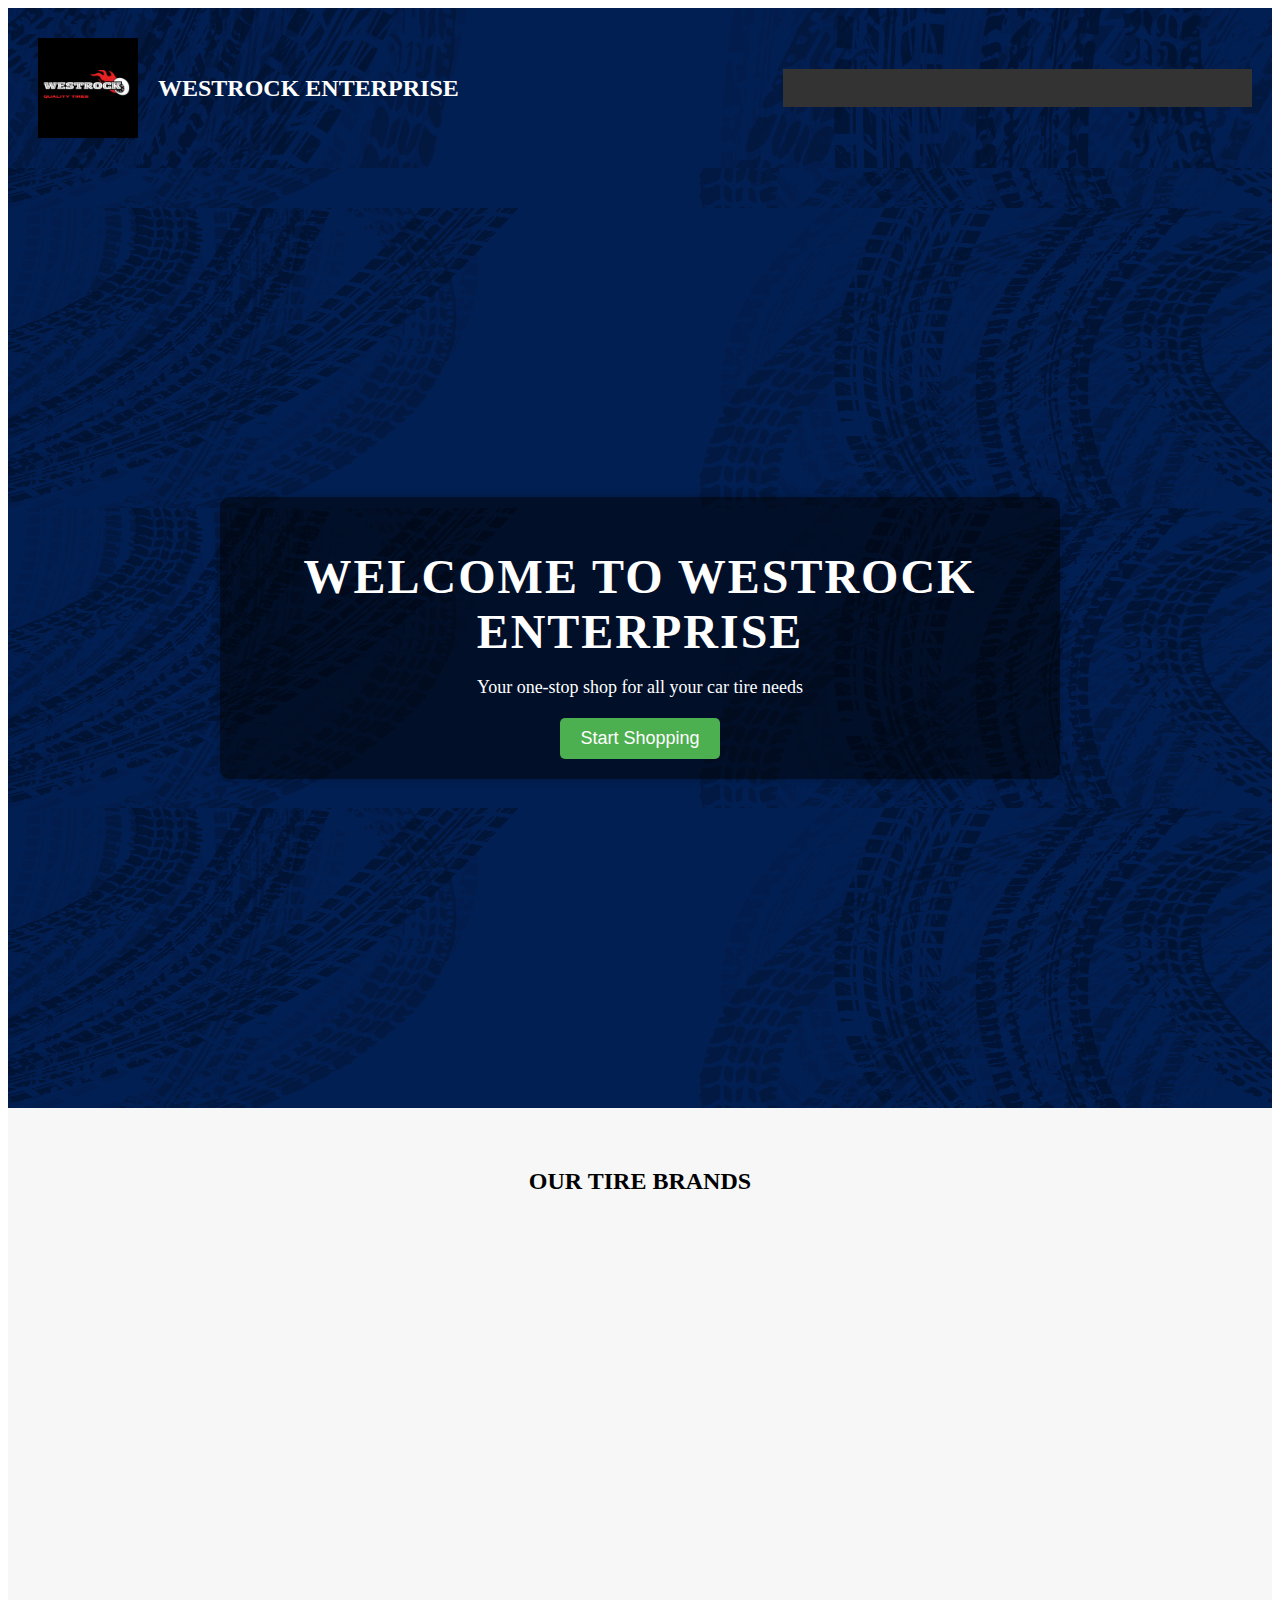
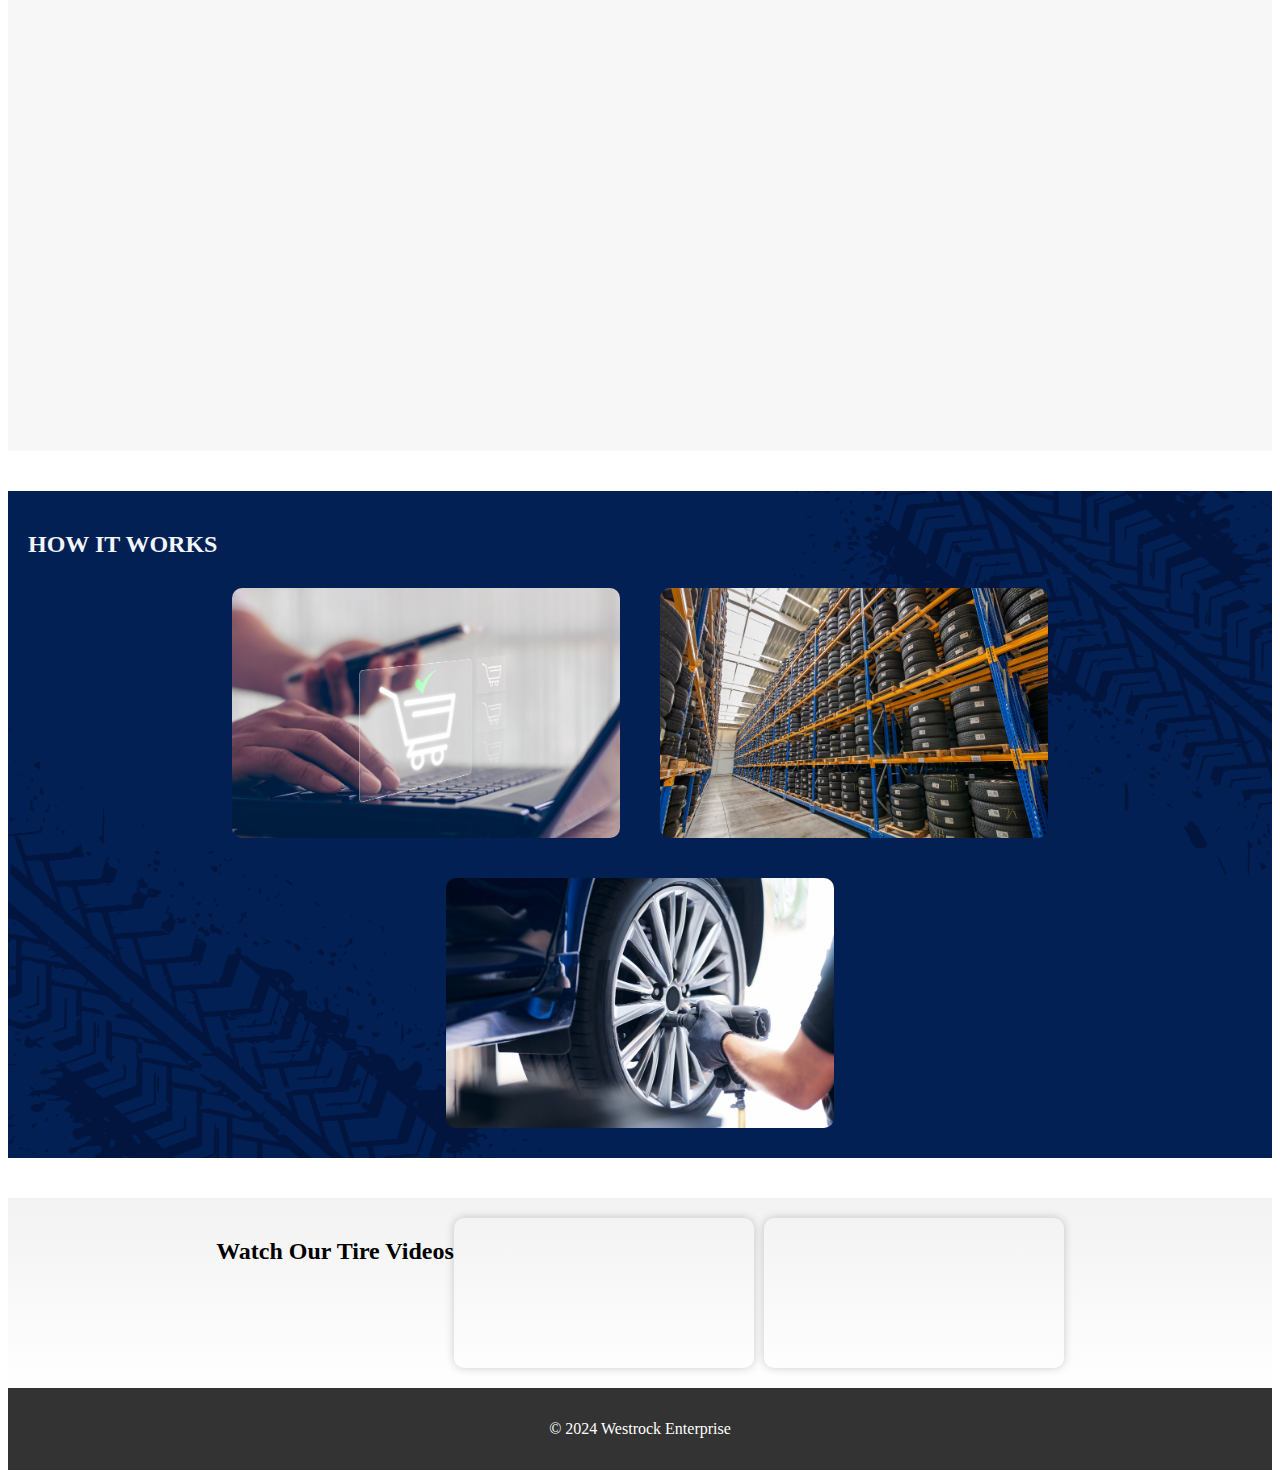
==== commit 88eefee3: "final work" ====
--- a/index.html
+++ b/index.html
@@ -114,9 +114,3 @@
     <p>&copy; 2024 Westrock Enterprise</p>
   </footer>
   <script src="script.js"></script>
-<<<<<<< HEAD
-=======
-
->>>>>>> 0334f30 (initial commit of website)
-</body>
-</html>